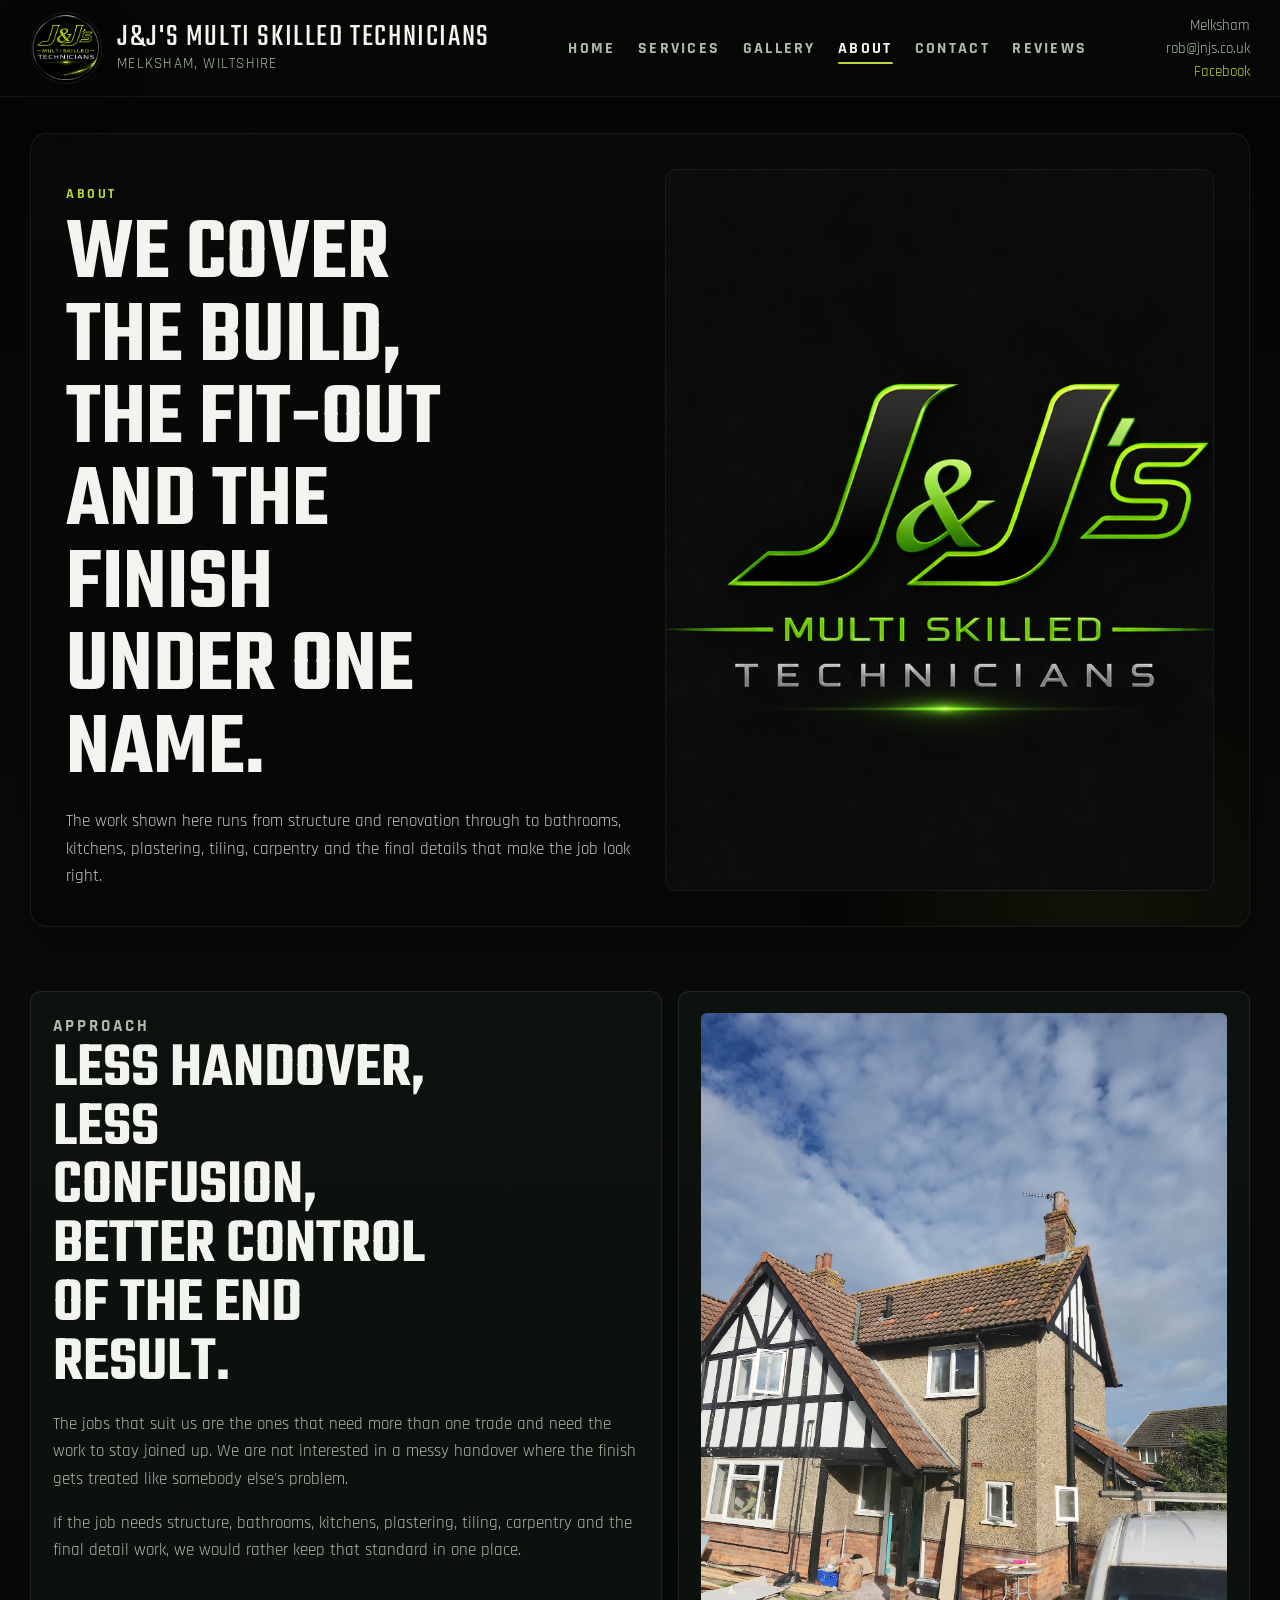
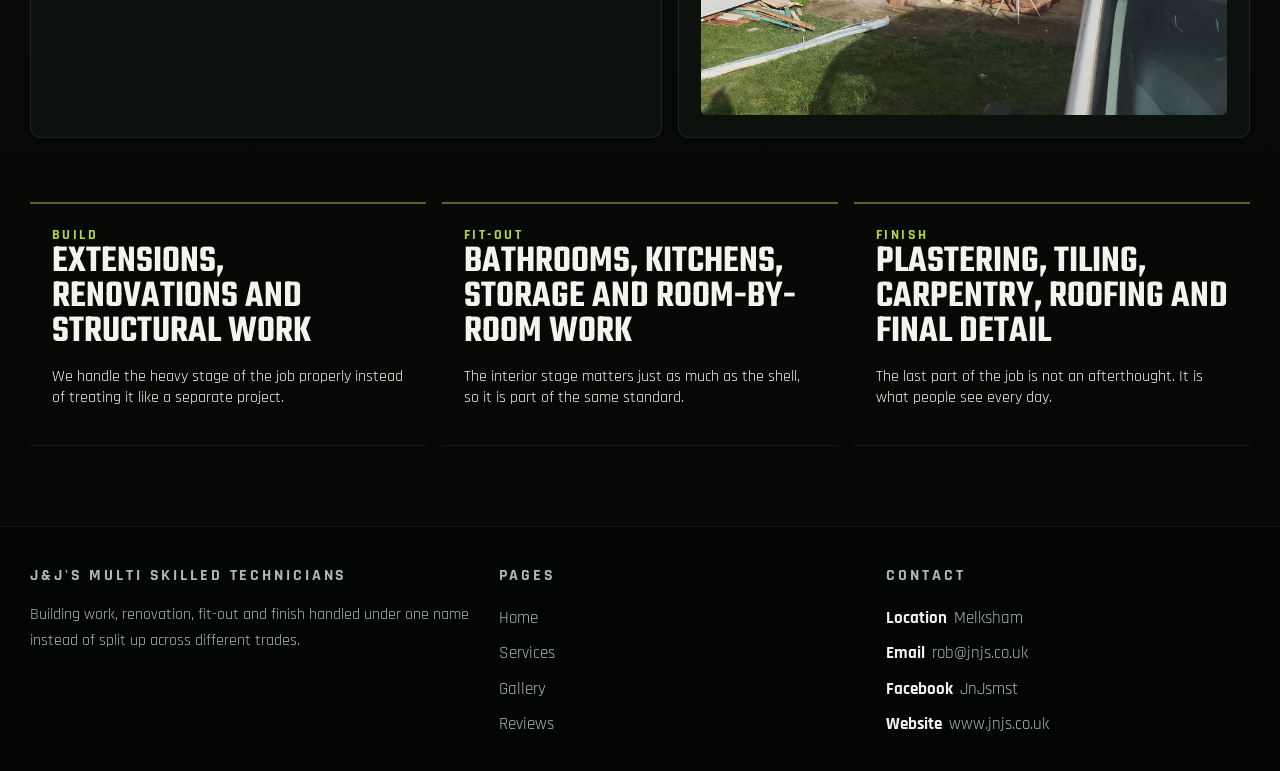
==== about.html @ a17b0acc "Publish multi-page site with media gallery" ====
<!DOCTYPE html>
<html lang="en">
<head>
  <meta charset="UTF-8">
  <meta name="viewport" content="width=device-width, initial-scale=1.0">
  <title>About | J&amp;J&apos;s Multi Skilled Technicians</title>
  <meta
    name="description"
    content="Learn how J&amp;J&apos;s Multi Skilled Technicians approaches building work, renovation, interior fit-out and final finish."
  >
  <link rel="preconnect" href="https://fonts.googleapis.com">
  <link rel="preconnect" href="https://fonts.gstatic.com" crossorigin>
  <link
    href="https://fonts.googleapis.com/css2?family=Rajdhani:wght@400;500;600;700&family=Teko:wght@400;500;600;700&display=swap"
    rel="stylesheet"
  >
  <link rel="icon" href="assets/Profile logo.png">
  <link rel="stylesheet" href="styles.css">
</head>
<body data-page="about">
  <header class="site-header">
    <div class="site-header__inner">
      <a class="brand" href="index.html" aria-label="J&amp;J&apos;s home">
        <img src="assets/Profile logo.png" alt="J&amp;J&apos;s Multi Skilled Technicians logo">
        <span class="brand__copy">
          <span class="brand__title">J&amp;J&apos;s Multi Skilled Technicians</span>
          <span class="brand__meta">Melksham, Wiltshire</span>
        </span>
      </a>
      <button class="nav-toggle js-nav-toggle" type="button" aria-expanded="false" aria-label="Open navigation">Menu</button>
      <nav class="site-nav js-site-nav" aria-label="Primary navigation">
        <a href="index.html">Home</a>
        <a href="services.html">Services</a>
        <a href="gallery.html">Gallery</a>
        <a class="is-active" href="about.html">About</a>
        <a href="contact.html">Contact</a>
        <a href="reviews.html">Reviews</a>
      </nav>
      <div class="header-links">
        <span>Melksham</span>
        <a href="mailto:rob@jnjs.co.uk">rob@jnjs.co.uk</a>
        <a href="https://www.facebook.com/JnJsmst" target="_blank" rel="noreferrer">Facebook</a>
      </div>
    </div>
  </header>

  <main class="page-shell">
    <section class="page-hero">
      <div class="page-hero__copy" data-reveal>
        <p class="eyebrow">About</p>
        <h1>We cover the build, the fit-out and the finish under one name.</h1>
        <p class="lead">The work shown here runs from structure and renovation through to bathrooms, kitchens, plastering, tiling, carpentry and the final details that make the job look right.</p>
      </div>
      <div class="page-hero__media" data-reveal>
        <img src="assets/J$Js logo.png" alt="J&amp;J&apos;s Multi Skilled Technicians logo on black background">
      </div>
    </section>

    <section class="section">
      <div class="split-grid">
        <div class="split-copy" data-reveal>
          <p class="eyebrow">Approach</p>
          <h2>Less handover, less confusion, better control of the end result.</h2>
          <p>The jobs that suit us are the ones that need more than one trade and need the work to stay joined up. We are not interested in a messy handover where the finish gets treated like somebody else&apos;s problem.</p>
          <p>If the job needs structure, bathrooms, kitchens, plastering, tiling, carpentry and the final detail work, we would rather keep that standard in one place.</p>
        </div>
        <div class="split-media" data-reveal>
          <img src="assets/gallery/share-house-front.jpg" alt="Exterior house project in progress">
        </div>
      </div>
    </section>

    <section class="section">
      <div class="info-grid">
        <article class="info-panel" data-reveal>
          <p class="eyebrow">Build</p>
          <h3>Extensions, renovations and structural work</h3>
          <p>We handle the heavy stage of the job properly instead of treating it like a separate project.</p>
        </article>
        <article class="info-panel" data-reveal>
          <p class="eyebrow">Fit-Out</p>
          <h3>Bathrooms, kitchens, storage and room-by-room work</h3>
          <p>The interior stage matters just as much as the shell, so it is part of the same standard.</p>
        </article>
        <article class="info-panel" data-reveal>
          <p class="eyebrow">Finish</p>
          <h3>Plastering, tiling, carpentry, roofing and final detail</h3>
          <p>The last part of the job is not an afterthought. It is what people see every day.</p>
        </article>
      </div>
    </section>
  </main>

  <footer class="site-footer">
    <div class="site-footer__inner">
      <div>
        <p class="eyebrow">J&amp;J&apos;s Multi Skilled Technicians</p>
        <p>Building work, renovation, fit-out and finish handled under one name instead of split up across different trades.</p>
      </div>
      <div>
        <p class="eyebrow">Pages</p>
        <ul class="footer-list">
          <li><a href="index.html">Home</a></li>
          <li><a href="services.html">Services</a></li>
          <li><a href="gallery.html">Gallery</a></li>
          <li><a href="reviews.html">Reviews</a></li>
        </ul>
      </div>
      <div>
        <p class="eyebrow">Contact</p>
        <ul class="footer-list">
          <li><span><strong>Location</strong>Melksham</span></li>
          <li><a href="mailto:rob@jnjs.co.uk"><strong>Email</strong>rob@jnjs.co.uk</a></li>
          <li><a href="https://www.facebook.com/JnJsmst" target="_blank" rel="noreferrer"><strong>Facebook</strong>JnJsmst</a></li>
          <li><a href="https://www.jnjs.co.uk/" target="_blank" rel="noreferrer"><strong>Website</strong>www.jnjs.co.uk</a></li>
        </ul>
      </div>
    </div>
  </footer>

  <script src="script.js" defer></script>
</body>
</html>
---- styles.css ----
:root {
  --bg: #040604;
  --bg-deep: #070a07;
  --panel: rgba(11, 15, 12, 0.9);
  --panel-soft: rgba(17, 22, 18, 0.72);
  --line: rgba(184, 214, 59, 0.14);
  --text: #f2f4ef;
  --muted: #b0b9ae;
  --accent: #b8d63b;
  --accent-strong: #d8eb7f;
  --shadow: 0 18px 40px rgba(0, 0, 0, 0.28);
  --radius: 0.7rem;
  --page-width: 1220px;
  --header-height: 96px;
}

* {
  box-sizing: border-box;
}

html {
  scroll-behavior: smooth;
}

body {
  margin: 0;
  min-height: 100vh;
  font-family: "Rajdhani", sans-serif;
  color: var(--text);
  background:
    linear-gradient(180deg, #040604 0%, #080b08 38%, #050705 100%);
}

body::before {
  content: "";
  position: fixed;
  inset: 0;
  pointer-events: none;
  background-image:
    linear-gradient(rgba(255, 255, 255, 0.018) 1px, transparent 1px),
    linear-gradient(90deg, rgba(255, 255, 255, 0.018) 1px, transparent 1px);
  background-size: 120px 120px;
  mask-image: linear-gradient(180deg, rgba(0, 0, 0, 0.72), transparent 88%);
  opacity: 0.12;
}

img,
video {
  display: block;
  max-width: 100%;
}

a {
  color: inherit;
  text-decoration: none;
}

button,
input,
textarea {
  font: inherit;
}

.site-header {
  position: sticky;
  top: 0;
  z-index: 20;
  backdrop-filter: blur(12px);
  background: rgba(6, 8, 6, 0.94);
  border-bottom: 1px solid rgba(255, 255, 255, 0.06);
}

.site-header__inner,
.page-shell,
.site-footer__inner {
  width: min(calc(100% - 2rem), var(--page-width));
  margin: 0 auto;
}

.site-header__inner {
  min-height: var(--header-height);
  display: grid;
  grid-template-columns: auto 1fr auto;
  align-items: center;
  gap: 1.5rem;
}

.brand {
  display: inline-flex;
  align-items: center;
  gap: 0.95rem;
}

.brand img {
  width: 72px;
  height: 72px;
  object-fit: cover;
  border-radius: 50%;
  border: 1px solid rgba(255, 255, 255, 0.08);
  box-shadow: 0 16px 40px rgba(0, 0, 0, 0.32);
}

.brand__copy {
  display: grid;
  gap: 0.18rem;
}

.brand__title {
  font-family: "Teko", sans-serif;
  font-size: 2rem;
  line-height: 0.9;
  letter-spacing: 0.05em;
  text-transform: uppercase;
}

.brand__meta {
  color: var(--muted);
  font-size: 0.96rem;
  letter-spacing: 0.08em;
  text-transform: uppercase;
}

.site-nav {
  justify-self: center;
  display: flex;
  flex-wrap: wrap;
  justify-content: center;
  gap: 1.4rem;
}

.site-nav a {
  position: relative;
  color: var(--muted);
  font-size: 1.02rem;
  font-weight: 700;
  letter-spacing: 0.14em;
  text-transform: uppercase;
  transition: color 180ms ease;
}

.site-nav a::after {
  content: "";
  position: absolute;
  left: 0;
  right: 0;
  bottom: -0.32rem;
  height: 2px;
  border-radius: 999px;
  background: var(--accent);
  transform: scaleX(0);
  transform-origin: center;
  transition: transform 180ms ease;
}

.site-nav a:hover,
.site-nav a:focus-visible,
.site-nav a.is-active {
  color: var(--text);
}

.site-nav a:hover::after,
.site-nav a:focus-visible::after,
.site-nav a.is-active::after {
  transform: scaleX(1);
}

.header-links {
  display: flex;
  flex-direction: column;
  align-items: flex-end;
  gap: 0.25rem;
}

.header-links a,
.header-links span {
  color: var(--muted);
  font-size: 0.95rem;
}

.header-links a:last-child {
  color: var(--accent);
}

.nav-toggle {
  display: none;
}

.page-shell {
  padding: 2.25rem 0 5rem;
}

body[data-page="home"] .page-shell {
  padding-top: 0;
}

.hero-home,
.page-hero,
.cta-panel,
.contact-panel,
.reviews-panel {
  border: 1px solid rgba(255, 255, 255, 0.08);
  border-radius: calc(var(--radius) + 0.35rem);
  background:
    linear-gradient(180deg, rgba(8, 10, 8, 0.96), rgba(5, 6, 5, 0.98));
  box-shadow: var(--shadow);
}

.hero-home {
  position: relative;
  overflow: hidden;
  display: grid;
  grid-template-columns: minmax(0, 1fr) minmax(280px, 360px);
  align-items: end;
  width: 100vw;
  min-height: calc(100svh - var(--header-height) - 2.25rem);
  margin-left: calc(50% - 50vw);
  padding: clamp(2.25rem, 4vw, 3rem);
}

.page-hero::before,
.cta-panel::before,
.contact-panel::before,
.reviews-panel::before {
  content: "";
  position: absolute;
  inset: auto -10% -32% auto;
  width: 34rem;
  height: 34rem;
  background: radial-gradient(circle, rgba(184, 214, 59, 0.08), transparent 70%);
  filter: blur(44px);
  pointer-events: none;
}

.hero-home::before {
  content: "";
  position: absolute;
  inset: auto auto -18% -8%;
  width: 30rem;
  height: 30rem;
  background: radial-gradient(circle, rgba(184, 214, 59, 0.16), transparent 70%);
  filter: blur(42px);
  pointer-events: none;
}

.hero-home__media,
.hero-home__shade {
  position: absolute;
  inset: 0;
}

.hero-home__media img {
  width: 100%;
  height: 100%;
  object-fit: cover;
  filter: saturate(0.82) contrast(0.95) brightness(0.45);
}

.hero-home__shade {
  background:
    linear-gradient(90deg, rgba(4, 6, 4, 0.92) 0%, rgba(4, 6, 4, 0.76) 40%, rgba(4, 6, 4, 0.36) 68%, rgba(4, 6, 4, 0.88) 100%),
    linear-gradient(180deg, rgba(10, 12, 10, 0.12), rgba(4, 5, 4, 0.78));
}

.hero-copy,
.hero-media,
.page-hero__copy,
.page-hero__media,
.cta-panel__copy,
.cta-panel__media,
.contact-panel__copy,
.contact-panel__media,
.reviews-panel__copy,
.reviews-panel__media {
  position: relative;
  z-index: 1;
}

.hero-copy {
  max-width: 44rem;
  padding: clamp(3rem, 7vw, 5.5rem) 0 clamp(2rem, 5vw, 3rem);
}

.hero-brand {
  margin: 0.6rem 0 0;
  color: var(--accent);
  font-family: "Teko", sans-serif;
  font-size: clamp(2.2rem, 4.4vw, 3.9rem);
  line-height: 0.92;
  letter-spacing: 0.08em;
  text-transform: uppercase;
}

.hero-home__aside {
  position: relative;
  z-index: 1;
  align-self: stretch;
  display: grid;
  align-content: end;
  gap: 1.25rem;
  padding: clamp(3rem, 7vw, 5rem) 0 clamp(2rem, 5vw, 3rem) 2rem;
  border-left: 1px solid rgba(255, 255, 255, 0.12);
  background: linear-gradient(180deg, rgba(5, 7, 5, 0.12), rgba(5, 7, 5, 0.54));
}

.hero-home__list {
  margin: 0;
  padding: 0;
  list-style: none;
  display: grid;
  gap: 0.75rem;
}

.hero-home__list li {
  padding-top: 0.75rem;
  border-top: 1px solid rgba(255, 255, 255, 0.1);
  font-family: "Teko", sans-serif;
  font-size: clamp(1.3rem, 1.8vw, 1.8rem);
  line-height: 0.98;
  letter-spacing: 0.08em;
  text-transform: uppercase;
}

.hero-home__note {
  margin: 0;
  color: rgba(242, 244, 239, 0.74);
  font-size: 1rem;
  line-height: 1.65;
}

.eyebrow {
  margin: 0;
  color: var(--accent);
  font-size: 0.88rem;
  font-weight: 700;
  letter-spacing: 0.18em;
  text-transform: uppercase;
}

h1,
h2,
h3,
h4 {
  margin: 0;
  font-family: "Teko", sans-serif;
  line-height: 0.92;
  text-transform: uppercase;
  font-weight: 600;
}

h1 {
  margin-top: 0.75rem;
  font-size: clamp(3.8rem, 7vw, 6.7rem);
  max-width: 10ch;
}

h2 {
  font-size: clamp(2.7rem, 5vw, 4.5rem);
  max-width: 13ch;
}

h3 {
  font-size: clamp(1.9rem, 3vw, 2.7rem);
}

h4 {
  font-size: clamp(1.45rem, 2vw, 1.9rem);
}

.lead,
.section-copy,
.service-panel li,
.process-card p,
.contact-list a,
.contact-list span,
.footer-list a,
.footer-list span,
.reviews-panel p,
.video-note,
.page-intro p,
.split-copy p,
.note-list li,
.check-list li {
  color: var(--muted);
  font-size: clamp(1.04rem, 1.2vw, 1.18rem);
  line-height: 1.65;
}

.lead {
  max-width: 38rem;
  margin: 1.15rem 0 0;
  color: rgba(242, 244, 239, 0.82);
}

.button-row {
  display: flex;
  flex-wrap: wrap;
  gap: 1rem;
  margin-top: 2rem;
}

.button {
  display: inline-flex;
  align-items: center;
  justify-content: center;
  min-height: 58px;
  padding: 0 1.4rem;
  border-radius: 0.9rem;
  border: 1px solid rgba(255, 255, 255, 0.14);
  border-left: 4px solid var(--accent);
  font-size: 0.98rem;
  font-weight: 700;
  letter-spacing: 0.12em;
  text-transform: uppercase;
  box-shadow: inset 0 1px 0 rgba(255, 255, 255, 0.05);
  transition:
    transform 180ms ease,
    border-color 180ms ease,
    background 180ms ease,
    color 180ms ease,
    box-shadow 180ms ease;
}

.button:hover,
.button:focus-visible {
  transform: translateY(-2px);
  border-color: rgba(198, 255, 50, 0.46);
  box-shadow:
    inset 0 1px 0 rgba(255, 255, 255, 0.08),
    0 12px 28px rgba(0, 0, 0, 0.24);
}

.button--solid {
  background: linear-gradient(180deg, #d7ff63 0%, #b8ee2f 100%);
  color: #0a0c09;
}

.button--ghost {
  background: rgba(255, 255, 255, 0.04);
  color: var(--text);
}

.detail-list {
  margin: 1.7rem 0 0;
  padding: 0;
  list-style: none;
  display: grid;
  gap: 0.55rem;
}

.detail-list--inline {
  display: flex;
  flex-wrap: wrap;
  gap: 0.9rem 1.4rem;
  margin-top: 2rem;
  padding-top: 1rem;
  border-top: 1px solid rgba(255, 255, 255, 0.12);
}

.detail-list li {
  color: var(--muted);
  font-size: 1rem;
}

.detail-list strong {
  color: var(--text);
  margin-right: 0.45rem;
}

.hero-media {
  display: grid;
  grid-template-columns: minmax(0, 1fr) 220px;
  gap: 1rem;
}

.hero-media__card,
.image-card,
.service-panel,
.process-card,
.info-panel,
.video-card,
.reviews-link,
.testimonial-card,
.media-banner {
  overflow: hidden;
  border-radius: var(--radius);
  border: 1px solid rgba(255, 255, 255, 0.08);
  background: rgba(15, 18, 15, 0.86);
  box-shadow: var(--shadow);
}

.service-panel,
.process-card,
.info-panel {
  border-radius: 0;
  border-width: 0;
  border-top: 2px solid rgba(184, 214, 59, 0.46);
  border-bottom: 1px solid rgba(255, 255, 255, 0.08);
  background: transparent;
  box-shadow: none;
}

.hero-media__card {
  position: relative;
  min-height: 220px;
}

.hero-media__card img,
.image-card img,
.photo-card img {
  width: 100%;
  height: 100%;
  object-fit: cover;
}

.hero-media__card--primary {
  grid-row: span 2;
  min-height: 540px;
}

.hero-media__caption {
  position: absolute;
  left: 0;
  right: 0;
  bottom: 0;
  padding: 1rem 1.05rem;
  background: linear-gradient(180deg, rgba(0, 0, 0, 0), rgba(3, 5, 4, 0.92));
}

.hero-media__caption strong {
  display: block;
  font-size: 1rem;
  letter-spacing: 0.12em;
  text-transform: uppercase;
}

.hero-media__caption span {
  color: var(--muted);
  font-size: 0.95rem;
}

.section {
  margin-top: 4rem;
}

.section-heading,
.page-intro {
  max-width: 52rem;
  margin-bottom: 1.5rem;
}

.section-heading p,
.page-intro p {
  margin: 0.95rem 0 0;
}

.service-grid,
.process-grid,
.info-grid,
.split-grid,
.reviews-grid,
.contact-grid {
  display: grid;
  gap: 1rem;
}

.service-grid {
  grid-template-columns: repeat(3, minmax(0, 1fr));
}

.service-panel,
.process-card,
.info-panel {
  padding: 1.35rem;
}

.service-panel ul,
.check-list,
.note-list {
  margin: 1rem 0 0;
  padding-left: 1.1rem;
}

.service-panel li,
.check-list li,
.note-list li {
  margin-top: 0.45rem;
}

.process-grid {
  grid-template-columns: repeat(3, minmax(0, 1fr));
}

.process-card span {
  display: inline-block;
  color: var(--accent);
  font-size: 0.82rem;
  font-weight: 700;
  letter-spacing: 0.16em;
  text-transform: uppercase;
}

.process-card p {
  margin: 0.85rem 0 0;
}

.preview-grid {
  display: grid;
  grid-template-columns: repeat(4, minmax(0, 1fr));
  gap: 1rem;
}

.archive-grid {
  display: grid;
  grid-template-columns: repeat(4, minmax(0, 1fr));
  gap: 1rem;
}

.image-card {
  position: relative;
  min-height: 280px;
}

.archive-card {
  min-height: 320px;
}

.image-card figcaption,
.photo-card figcaption {
  position: absolute;
  left: 0;
  right: 0;
  bottom: 0;
  padding: 0.95rem 1rem;
  background: linear-gradient(180deg, rgba(0, 0, 0, 0), rgba(3, 5, 4, 0.92));
}

.image-card figcaption strong,
.photo-card figcaption strong {
  display: block;
  font-size: 0.98rem;
  letter-spacing: 0.12em;
  text-transform: uppercase;
}

.image-card figcaption span,
.photo-card figcaption span {
  color: var(--muted);
  font-size: 0.95rem;
}

.cta-panel,
.contact-panel,
.reviews-panel {
  position: relative;
  overflow: hidden;
  display: grid;
  grid-template-columns: minmax(0, 0.9fr) minmax(280px, 0.85fr);
  gap: 1.5rem;
  padding: clamp(1.4rem, 3vw, 2.3rem);
}

.cta-panel__copy p,
.reviews-panel p {
  margin: 1rem 0 0;
}

.media-banner img,
.contact-panel__media img,
.reviews-panel__media img {
  width: 100%;
  height: 100%;
  object-fit: cover;
}

.page-hero {
  position: relative;
  overflow: hidden;
  display: grid;
  grid-template-columns: minmax(0, 0.92fr) minmax(280px, 0.88fr);
  gap: 1.6rem;
  padding: clamp(1.4rem, 3vw, 2.2rem);
}

.page-hero__media {
  min-height: 360px;
}

.page-hero__media img {
  width: 100%;
  height: 100%;
  object-fit: cover;
  border-radius: var(--radius);
  border: 1px solid rgba(255, 255, 255, 0.08);
}

.page-hero__copy p {
  margin: 1rem 0 0;
}

.split-grid {
  grid-template-columns: minmax(0, 1.05fr) minmax(280px, 0.95fr);
}

.split-copy,
.split-media {
  border: 1px solid rgba(255, 255, 255, 0.08);
  border-radius: var(--radius);
  background: var(--panel-soft);
  padding: 1.35rem;
}

.split-copy p:first-of-type {
  margin-top: 0;
}

.split-media img {
  width: 100%;
  border-radius: calc(var(--radius) - 0.35rem);
}

.info-grid {
  grid-template-columns: repeat(3, minmax(0, 1fr));
}

.photo-grid {
  display: grid;
  grid-template-columns: repeat(12, minmax(0, 1fr));
  grid-auto-rows: 92px;
  gap: 1rem;
}

.photo-card {
  position: relative;
  margin: 0;
  overflow: hidden;
  border-radius: var(--radius);
  border: 1px solid rgba(255, 255, 255, 0.08);
  background: var(--panel-soft);
  box-shadow: var(--shadow);
}

.photo-card--feature {
  grid-column: span 6;
  grid-row: span 7;
}

.photo-card--wide {
  grid-column: span 6;
  grid-row: span 4;
}

.photo-card--tall {
  grid-column: span 3;
  grid-row: span 6;
}

.photo-card:not(.photo-card--feature):not(.photo-card--wide):not(.photo-card--tall) {
  grid-column: span 3;
  grid-row: span 3;
}

.video-showcase {
  margin-top: 2rem;
  padding: 1.35rem;
  border-radius: calc(var(--radius) + 0.15rem);
  border: 1px solid rgba(255, 255, 255, 0.08);
  background:
    linear-gradient(140deg, rgba(255, 255, 255, 0.035), rgba(255, 255, 255, 0.012)),
    linear-gradient(180deg, rgba(8, 11, 8, 0.88), rgba(4, 5, 4, 0.94));
  box-shadow: var(--shadow);
}

.video-showcase h3 {
  margin-top: 0.55rem;
  max-width: 14ch;
}

.video-note {
  margin: 0.9rem 0 0;
  max-width: 42rem;
}

.video-grid {
  margin-top: 1.35rem;
  display: grid;
  grid-template-columns: repeat(12, minmax(0, 1fr));
  gap: 1rem;
}

.video-card {
  margin: 0;
}

.video-card.landscape {
  grid-column: span 4;
}

.video-card.portrait {
  grid-column: span 3;
}

.video-frame {
  position: relative;
  background:
    radial-gradient(circle at 50% 18%, rgba(198, 255, 50, 0.16), transparent 24%),
    linear-gradient(180deg, rgba(7, 9, 7, 0.96), rgba(2, 3, 2, 1));
}

.video-card.landscape .video-frame {
  aspect-ratio: 16 / 10;
}

.video-card.portrait .video-frame {
  aspect-ratio: 3 / 4;
}

.video-frame::after {
  content: "Project video";
  position: absolute;
  left: 0.8rem;
  top: 0.8rem;
  z-index: 1;
  padding: 0.3rem 0.6rem;
  border-radius: 999px;
  background: rgba(4, 6, 4, 0.74);
  border: 1px solid rgba(255, 255, 255, 0.08);
  color: var(--text);
  font-size: 0.74rem;
  font-weight: 700;
  letter-spacing: 0.14em;
  text-transform: uppercase;
  pointer-events: none;
}

.video-frame video {
  width: 100%;
  height: 100%;
  background: #020302;
  object-fit: contain;
}

.video-card figcaption {
  display: flex;
  align-items: center;
  justify-content: space-between;
  gap: 0.85rem;
  padding: 0.95rem 1rem 1rem;
}

.video-card figcaption span:first-child {
  font-size: 0.98rem;
  letter-spacing: 0.08em;
  text-transform: uppercase;
}

.video-card figcaption span:last-child {
  color: var(--accent);
  font-weight: 700;
}

.contact-grid,
.reviews-grid {
  grid-template-columns: repeat(2, minmax(0, 1fr));
}

.contact-list,
.footer-list {
  margin: 1rem 0 0;
  padding: 0;
  list-style: none;
  display: grid;
  gap: 0.5rem;
}

.contact-list strong,
.footer-list strong {
  color: var(--text);
  margin-right: 0.45rem;
}

.reviews-link {
  display: grid;
  gap: 1rem;
  padding: 1.35rem;
}

.testimonial-grid {
  display: grid;
  grid-template-columns: repeat(2, minmax(0, 1fr));
  gap: 1rem;
}

.testimonial-card {
  display: grid;
  gap: 0.9rem;
  padding: 1.45rem;
  border-radius: var(--radius);
  border: 1px solid rgba(255, 255, 255, 0.08);
  background:
    linear-gradient(140deg, rgba(255, 255, 255, 0.03), rgba(255, 255, 255, 0.012)),
    linear-gradient(180deg, rgba(10, 13, 10, 0.92), rgba(5, 6, 5, 0.96));
  box-shadow: var(--shadow);
}

.testimonial-card__meta {
  display: flex;
  align-items: center;
  justify-content: space-between;
  gap: 0.75rem;
}

.testimonial-card__source,
.testimonial-card__date {
  margin: 0;
  color: var(--accent);
  font-size: 0.84rem;
  font-weight: 700;
  letter-spacing: 0.14em;
  text-transform: uppercase;
}

.testimonial-card__date {
  color: var(--muted);
}

.testimonial-card h3 {
  font-size: clamp(1.7rem, 2.4vw, 2.25rem);
}

.testimonial-card__quote {
  margin: 0;
  color: rgba(242, 244, 239, 0.84);
  font-size: 1.06rem;
  line-height: 1.72;
}

.reviews-link__label {
  color: var(--accent);
  font-size: 0.86rem;
  font-weight: 700;
  letter-spacing: 0.16em;
  text-transform: uppercase;
}

.site-footer {
  border-top: 1px solid rgba(255, 255, 255, 0.06);
  background: rgba(3, 5, 4, 0.84);
}

.site-footer__inner {
  padding: 1.4rem 0 2rem;
  display: grid;
  grid-template-columns: 1.1fr 0.9fr 0.9fr;
  gap: 1.5rem;
}

.site-footer__inner p {
  margin: 0.85rem 0 0;
  color: var(--muted);
  font-size: 1rem;
  line-height: 1.6;
}

[data-reveal] {
  opacity: 0;
  transform: translateY(26px);
  transition:
    opacity 460ms ease,
    transform 460ms ease;
}

[data-reveal].is-visible {
  opacity: 1;
  transform: translateY(0);
}

@media (max-width: 1120px) {
  .site-header__inner {
    grid-template-columns: auto auto;
    justify-content: space-between;
  }

  .site-nav {
    grid-column: 1 / -1;
    justify-self: start;
  }

  .header-links {
    display: none;
  }

  .page-hero,
  .cta-panel,
  .contact-panel,
  .reviews-panel,
  .split-grid {
    grid-template-columns: 1fr;
  }

  .hero-home {
    grid-template-columns: 1fr;
    min-height: auto;
  }

  .hero-home__aside {
    padding: 0;
    border-left: 0;
    border-top: 1px solid rgba(255, 255, 255, 0.12);
    background: none;
  }

  .hero-media {
    grid-template-columns: repeat(2, minmax(0, 1fr));
  }

  .hero-media__card--primary {
    grid-column: span 2;
    min-height: 420px;
  }

  .service-grid,
  .process-grid,
  .info-grid {
    grid-template-columns: repeat(2, minmax(0, 1fr));
  }

  .preview-grid,
  .archive-grid,
  .testimonial-grid {
    grid-template-columns: repeat(2, minmax(0, 1fr));
  }

  .video-grid,
  .photo-grid {
    grid-template-columns: repeat(6, minmax(0, 1fr));
  }

  .video-card.landscape,
  .video-card.portrait {
    grid-column: span 3;
  }

  .photo-card--feature,
  .photo-card--wide {
    grid-column: span 6;
  }

  .photo-card--feature {
    grid-row: span 4;
  }

  .photo-card--wide {
    grid-row: span 3;
  }

  .photo-card--tall,
  .photo-card:not(.photo-card--feature):not(.photo-card--wide):not(.photo-card--tall) {
    grid-column: span 3;
    grid-row: span 3;
  }

  .site-footer__inner {
    grid-template-columns: 1fr 1fr;
  }
}

@media (max-width: 820px) {
  :root {
    --header-height: 86px;
  }

  .site-header__inner,
  .page-shell,
  .site-footer__inner {
    width: min(calc(100% - 1.25rem), var(--page-width));
  }

  .brand img {
    width: 58px;
    height: 58px;
  }

  .brand__title {
    font-size: 1.6rem;
  }

  .nav-toggle {
    display: inline-flex;
    align-items: center;
    justify-content: center;
    padding: 0.75rem 1rem;
    border-radius: 999px;
    border: 1px solid rgba(255, 255, 255, 0.1);
    background: rgba(255, 255, 255, 0.03);
    color: var(--text);
    font-size: 0.86rem;
    font-weight: 700;
    letter-spacing: 0.12em;
    text-transform: uppercase;
  }

  .site-nav {
    display: none;
    width: 100%;
    padding: 0.5rem 0 1rem;
    flex-direction: column;
    align-items: flex-start;
    gap: 0.85rem;
  }

  .site-nav.is-open {
    display: flex;
  }

  .hero-home {
    padding: 1.5rem;
  }

  .hero-copy {
    padding: clamp(3rem, 16vw, 5rem) 0 1.5rem;
  }

  .hero-home__list li {
    font-size: 1.45rem;
  }

  h1 {
    font-size: clamp(3.2rem, 12vw, 5.1rem);
  }

  h2 {
    font-size: clamp(2.5rem, 11vw, 3.8rem);
  }

  .service-grid,
  .process-grid,
  .info-grid,
  .contact-grid,
  .reviews-grid,
  .archive-grid,
  .testimonial-grid,
  .preview-grid,
  .site-footer__inner {
    grid-template-columns: 1fr;
  }

  .photo-grid,
  .video-grid {
    grid-template-columns: 1fr;
    grid-auto-rows: auto;
  }

  .photo-card,
  .photo-card--feature,
  .photo-card--wide,
  .photo-card--tall,
  .photo-card:not(.photo-card--feature):not(.photo-card--wide):not(.photo-card--tall),
  .video-card.landscape,
  .video-card.portrait {
    grid-column: span 1;
    grid-row: span 1;
  }

  .photo-card,
  .photo-card--feature,
  .photo-card--wide,
  .photo-card--tall,
  .photo-card:not(.photo-card--feature):not(.photo-card--wide):not(.photo-card--tall) {
    min-height: 280px;
  }

  .video-card.landscape .video-frame,
  .video-card.portrait .video-frame {
    aspect-ratio: 4 / 5;
  }

  .hero-media {
    grid-template-columns: 1fr;
  }

  .hero-media__card--primary {
    grid-column: span 1;
    min-height: 340px;
  }
}

@media (prefers-reduced-motion: reduce) {
  html {
    scroll-behavior: auto;
  }

  *,
  *::before,
  *::after {
    animation: none !important;
    transition: none !important;
  }

  [data-reveal] {
    opacity: 1;
    transform: none;
  }
}
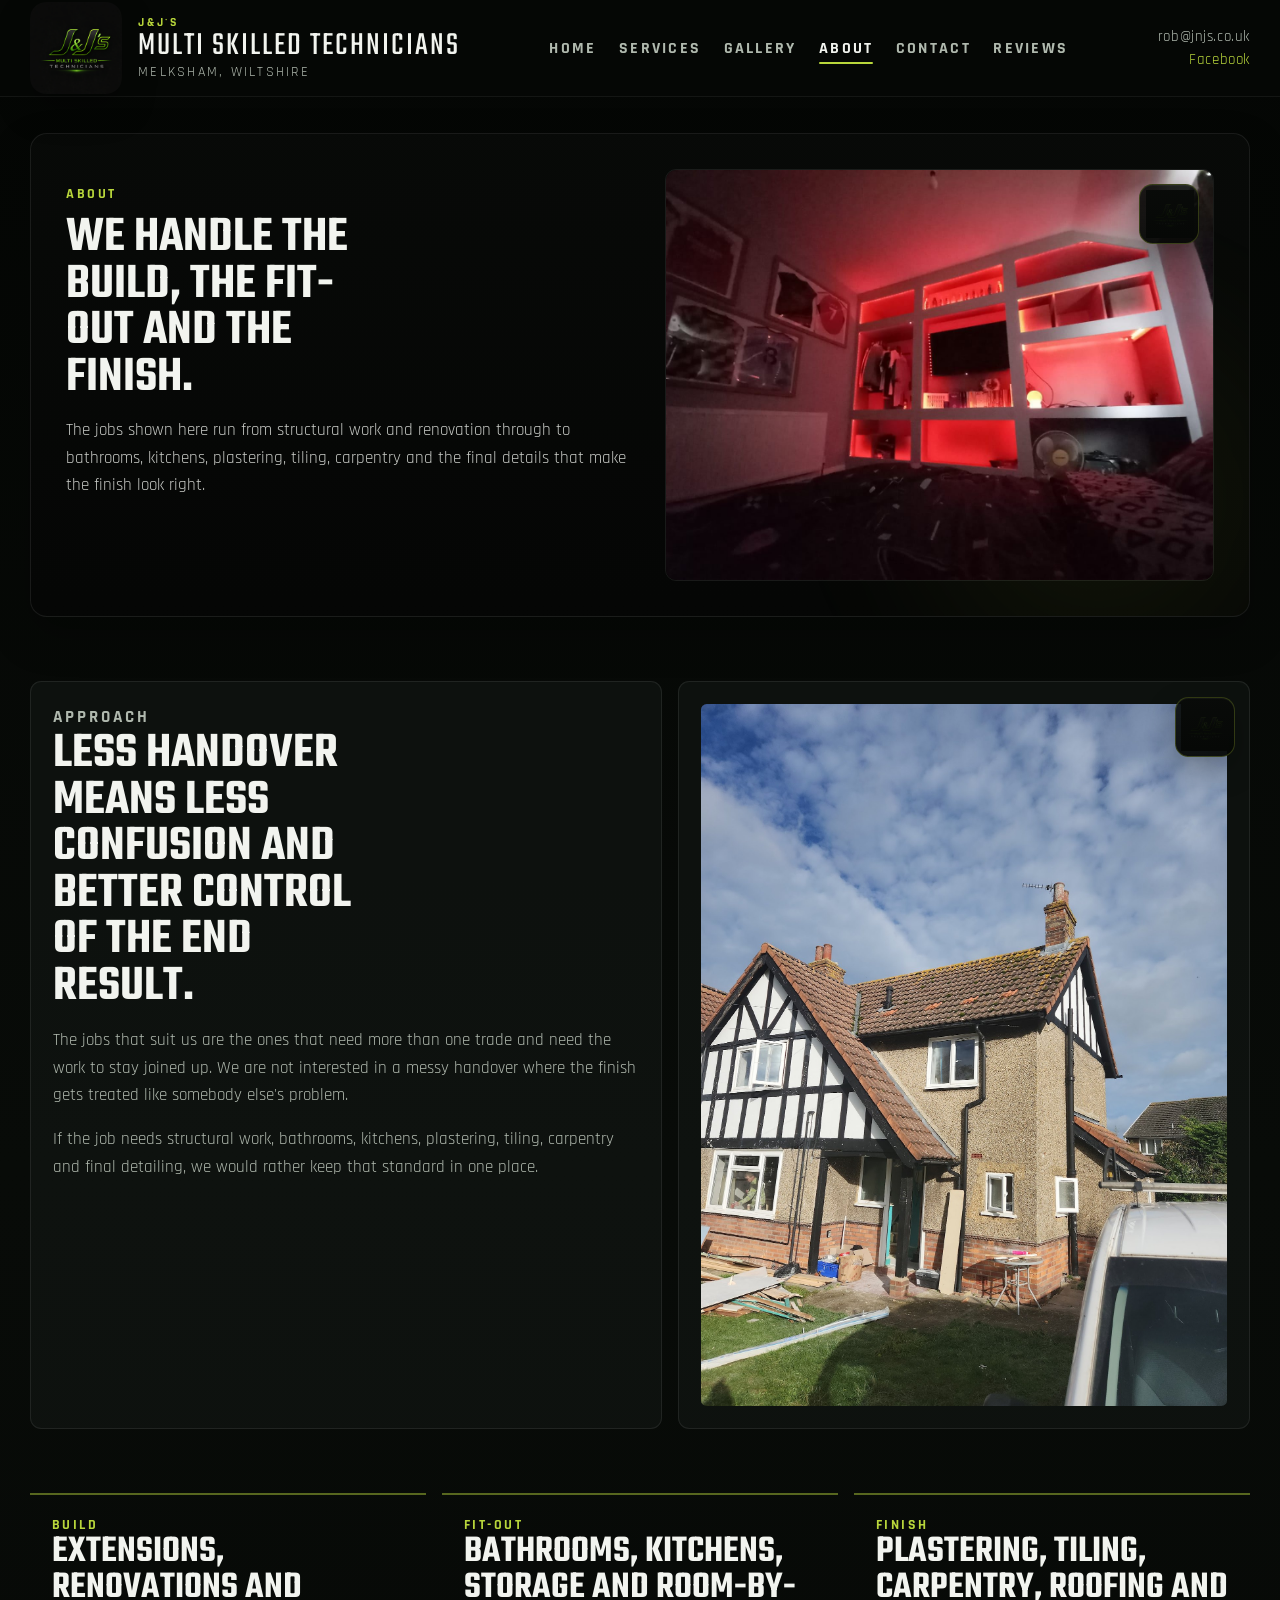
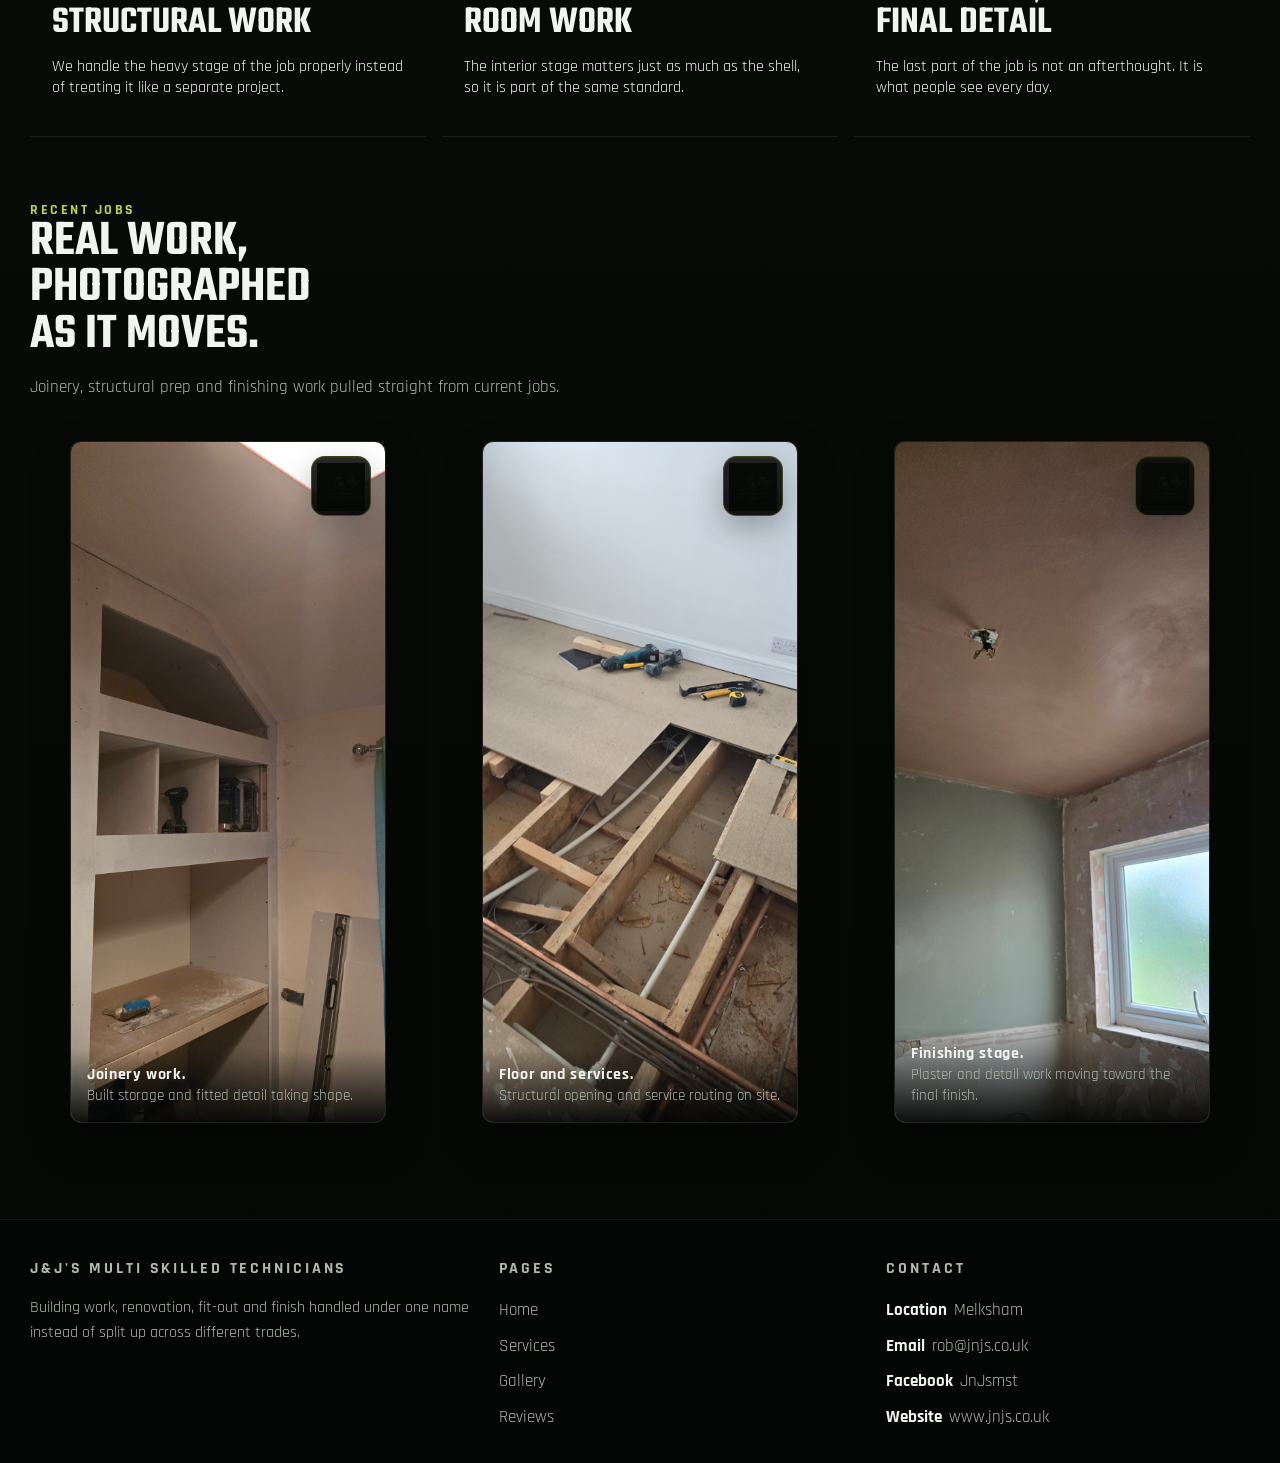
==== commit 0418ffa3: "Polish branding and work imagery across pages" ====
--- a/about.html
+++ b/about.html
@@ -14,16 +14,19 @@
     href="https://fonts.googleapis.com/css2?family=Rajdhani:wght@400;500;600;700&family=Teko:wght@400;500;600;700&display=swap"
     rel="stylesheet"
   >
-  <link rel="icon" href="assets/Profile logo.png">
+  <link rel="icon" href="assets/J$Js logo.png">
   <link rel="stylesheet" href="styles.css">
 </head>
 <body data-page="about">
   <header class="site-header">
     <div class="site-header__inner">
       <a class="brand" href="index.html" aria-label="J&amp;J&apos;s home">
-        <img src="assets/Profile logo.png" alt="J&amp;J&apos;s Multi Skilled Technicians logo">
+        <span class="brand__mark">
+          <img src="assets/J$Js logo.png" alt="J&amp;J&apos;s Multi Skilled Technicians logo">
+        </span>
         <span class="brand__copy">
-          <span class="brand__title">J&amp;J&apos;s Multi Skilled Technicians</span>
+          <span class="brand__eyebrow">J&amp;J&apos;s</span>
+          <span class="brand__title">Multi Skilled Technicians</span>
           <span class="brand__meta">Melksham, Wiltshire</span>
         </span>
       </a>
@@ -37,7 +40,6 @@
         <a href="reviews.html">Reviews</a>
       </nav>
       <div class="header-links">
-        <span>Melksham</span>
         <a href="mailto:rob@jnjs.co.uk">rob@jnjs.co.uk</a>
         <a href="https://www.facebook.com/JnJsmst" target="_blank" rel="noreferrer">Facebook</a>
       </div>
@@ -48,11 +50,11 @@
     <section class="page-hero">
       <div class="page-hero__copy" data-reveal>
         <p class="eyebrow">About</p>
-        <h1>We cover the build, the fit-out and the finish under one name.</h1>
-        <p class="lead">The work shown here runs from structure and renovation through to bathrooms, kitchens, plastering, tiling, carpentry and the final details that make the job look right.</p>
+        <h1>We handle the build, the fit-out and the finish.</h1>
+        <p class="lead">The jobs shown here run from structural work and renovation through to bathrooms, kitchens, plastering, tiling, carpentry and the final details that make the finish look right.</p>
       </div>
-      <div class="page-hero__media" data-reveal>
-        <img src="assets/J$Js logo.png" alt="J&amp;J&apos;s Multi Skilled Technicians logo on black background">
+      <div class="page-hero__media work-frame" data-reveal>
+        <img src="assets/gallery/media-wall.jpg" alt="Internal fit-out and media wall work">
       </div>
     </section>
 
@@ -60,11 +62,11 @@
       <div class="split-grid">
         <div class="split-copy" data-reveal>
           <p class="eyebrow">Approach</p>
-          <h2>Less handover, less confusion, better control of the end result.</h2>
+          <h2>Less handover means less confusion and better control of the end result.</h2>
           <p>The jobs that suit us are the ones that need more than one trade and need the work to stay joined up. We are not interested in a messy handover where the finish gets treated like somebody else&apos;s problem.</p>
-          <p>If the job needs structure, bathrooms, kitchens, plastering, tiling, carpentry and the final detail work, we would rather keep that standard in one place.</p>
+          <p>If the job needs structural work, bathrooms, kitchens, plastering, tiling, carpentry and final detailing, we would rather keep that standard in one place.</p>
         </div>
-        <div class="split-media" data-reveal>
+        <div class="split-media work-frame" data-reveal>
           <img src="assets/gallery/share-house-front.jpg" alt="Exterior house project in progress">
         </div>
       </div>
@@ -87,6 +89,28 @@
           <h3>Plastering, tiling, carpentry, roofing and final detail</h3>
           <p>The last part of the job is not an afterthought. It is what people see every day.</p>
         </article>
+      </div>
+    </section>
+
+    <section class="section">
+      <div class="section-heading" data-reveal>
+        <p class="eyebrow">Recent Jobs</p>
+        <h2>Real work, photographed as it moves.</h2>
+        <p class="section-copy">Joinery, structural prep and finishing work pulled straight from current jobs.</p>
+      </div>
+      <div class="preview-grid preview-grid--three">
+        <figure class="image-card" data-reveal>
+          <img src="assets/site-gallery/20251016_182039.jpg" alt="Built storage and joinery in progress">
+          <figcaption><strong>Joinery work.</strong><span>Built storage and fitted detail taking shape.</span></figcaption>
+        </figure>
+        <figure class="image-card" data-reveal>
+          <img src="assets/site-gallery/IMG-20250511-WA0012.jpeg" alt="Floor opening with services exposed">
+          <figcaption><strong>Floor and services.</strong><span>Structural opening and service routing on site.</span></figcaption>
+        </figure>
+        <figure class="image-card" data-reveal>
+          <img src="assets/site-gallery/20250820_120455.jpg" alt="Fresh plaster and internal finishing around a roof window">
+          <figcaption><strong>Finishing stage.</strong><span>Plaster and detail work moving toward the final finish.</span></figcaption>
+        </figure>
       </div>
     </section>
   </main>
--- a/styles.css
+++ b/styles.css
@@ -82,41 +82,62 @@
   display: grid;
   grid-template-columns: auto 1fr auto;
   align-items: center;
-  gap: 1.5rem;
+  gap: 1.75rem;
 }
 
 .brand {
   display: inline-flex;
   align-items: center;
-  gap: 0.95rem;
-}
-
-.brand img {
-  width: 72px;
-  height: 72px;
-  object-fit: cover;
-  border-radius: 50%;
-  border: 1px solid rgba(255, 255, 255, 0.08);
-  box-shadow: 0 16px 40px rgba(0, 0, 0, 0.32);
+  gap: 1rem;
+  min-width: 0;
+}
+
+.brand__mark {
+  display: grid;
+  place-items: center;
+  width: 92px;
+  height: 92px;
+  padding: 0;
+  border-radius: 1rem;
+  border: 0;
+  background: transparent;
+  box-shadow: 0 16px 34px rgba(0, 0, 0, 0.3);
+  overflow: hidden;
+}
+
+.brand__mark img {
+  width: 100%;
+  height: 100%;
+  object-fit: contain;
+  border-radius: 0.95rem;
 }
 
 .brand__copy {
   display: grid;
-  gap: 0.18rem;
+  gap: 0.12rem;
+  min-width: 0;
+}
+
+.brand__eyebrow {
+  color: var(--accent);
+  font-size: 0.72rem;
+  font-weight: 700;
+  letter-spacing: 0.24em;
+  text-transform: uppercase;
 }
 
 .brand__title {
   font-family: "Teko", sans-serif;
-  font-size: 2rem;
+  font-size: 2.08rem;
   line-height: 0.9;
-  letter-spacing: 0.05em;
+  letter-spacing: 0.06em;
   text-transform: uppercase;
 }
 
 .brand__meta {
   color: var(--muted);
-  font-size: 0.96rem;
-  letter-spacing: 0.08em;
+  font-size: 0.88rem;
+  letter-spacing: 0.16em;
   text-transform: uppercase;
 }
 
@@ -168,13 +189,13 @@
   display: flex;
   flex-direction: column;
   align-items: flex-end;
-  gap: 0.25rem;
-}
-
-.header-links a,
-.header-links span {
+  gap: 0.2rem;
+}
+
+.header-links a {
   color: var(--muted);
-  font-size: 0.95rem;
+  font-size: 0.92rem;
+  letter-spacing: 0.04em;
 }
 
 .header-links a:last-child {
@@ -252,12 +273,12 @@
   width: 100%;
   height: 100%;
   object-fit: cover;
-  filter: saturate(0.82) contrast(0.95) brightness(0.45);
+  filter: saturate(0.86) contrast(0.96) brightness(0.54);
 }
 
 .hero-home__shade {
   background:
-    linear-gradient(90deg, rgba(4, 6, 4, 0.92) 0%, rgba(4, 6, 4, 0.76) 40%, rgba(4, 6, 4, 0.36) 68%, rgba(4, 6, 4, 0.88) 100%),
+    linear-gradient(90deg, rgba(4, 6, 4, 0.94) 0%, rgba(4, 6, 4, 0.8) 38%, rgba(4, 6, 4, 0.34) 66%, rgba(4, 6, 4, 0.88) 100%),
     linear-gradient(180deg, rgba(10, 12, 10, 0.12), rgba(4, 5, 4, 0.78));
 }
 
@@ -284,9 +305,9 @@
   margin: 0.6rem 0 0;
   color: var(--accent);
   font-family: "Teko", sans-serif;
-  font-size: clamp(2.2rem, 4.4vw, 3.9rem);
+  font-size: clamp(1.7rem, 3vw, 2.45rem);
   line-height: 0.92;
-  letter-spacing: 0.08em;
+  letter-spacing: 0.18em;
   text-transform: uppercase;
 }
 
@@ -313,11 +334,10 @@
 .hero-home__list li {
   padding-top: 0.75rem;
   border-top: 1px solid rgba(255, 255, 255, 0.1);
-  font-family: "Teko", sans-serif;
-  font-size: clamp(1.3rem, 1.8vw, 1.8rem);
-  line-height: 0.98;
-  letter-spacing: 0.08em;
-  text-transform: uppercase;
+  font-size: clamp(1.02rem, 1.2vw, 1.18rem);
+  font-weight: 600;
+  line-height: 1.3;
+  letter-spacing: 0.05em;
 }
 
 .hero-home__note {
@@ -349,12 +369,12 @@
 
 h1 {
   margin-top: 0.75rem;
-  font-size: clamp(3.8rem, 7vw, 6.7rem);
-  max-width: 10ch;
+  font-size: clamp(3rem, 5.5vw, 5.35rem);
+  max-width: 9ch;
 }
 
 h2 {
-  font-size: clamp(2.7rem, 5vw, 4.5rem);
+  font-size: clamp(2.2rem, 3.95vw, 3.6rem);
   max-width: 13ch;
 }
 
@@ -391,6 +411,18 @@
   color: rgba(242, 244, 239, 0.82);
 }
 
+.hero-home h1 {
+  max-width: 8.2ch;
+}
+
+.page-hero h1,
+.reviews-panel h1,
+.cta-panel h2,
+.contact-panel h2 {
+  max-width: 13ch;
+  font-size: clamp(2.2rem, 3.95vw, 3.7rem);
+}
+
 .button-row {
   display: flex;
   flex-wrap: wrap;
@@ -403,15 +435,17 @@
   align-items: center;
   justify-content: center;
   min-height: 58px;
-  padding: 0 1.4rem;
+  padding: 0 1.5rem;
   border-radius: 0.9rem;
-  border: 1px solid rgba(255, 255, 255, 0.14);
-  border-left: 4px solid var(--accent);
+  border: 1px solid rgba(255, 255, 255, 0.12);
+  border-bottom: 2px solid rgba(184, 214, 59, 0.54);
   font-size: 0.98rem;
   font-weight: 700;
   letter-spacing: 0.12em;
   text-transform: uppercase;
-  box-shadow: inset 0 1px 0 rgba(255, 255, 255, 0.05);
+  box-shadow:
+    inset 0 1px 0 rgba(255, 255, 255, 0.05),
+    0 10px 24px rgba(0, 0, 0, 0.2);
   transition:
     transform 180ms ease,
     border-color 180ms ease,
@@ -506,7 +540,8 @@
 
 .hero-media__card img,
 .image-card img,
-.photo-card img {
+.photo-card img,
+.work-frame img {
   width: 100%;
   height: 100%;
   object-fit: cover;
@@ -607,6 +642,10 @@
   display: grid;
   grid-template-columns: repeat(4, minmax(0, 1fr));
   gap: 1rem;
+}
+
+.preview-grid--three {
+  grid-template-columns: repeat(3, minmax(0, 1fr));
 }
 
 .archive-grid {
@@ -637,9 +676,8 @@
 .image-card figcaption strong,
 .photo-card figcaption strong {
   display: block;
-  font-size: 0.98rem;
-  letter-spacing: 0.12em;
-  text-transform: uppercase;
+  font-size: 1rem;
+  letter-spacing: 0.04em;
 }
 
 .image-card figcaption span,
@@ -657,6 +695,7 @@
   grid-template-columns: minmax(0, 0.9fr) minmax(280px, 0.85fr);
   gap: 1.5rem;
   padding: clamp(1.4rem, 3vw, 2.3rem);
+  align-items: center;
 }
 
 .cta-panel__copy p,
@@ -672,6 +711,23 @@
   object-fit: cover;
 }
 
+.brand-banner {
+  display: grid;
+  place-items: center;
+  min-height: 250px;
+  padding: 1.25rem;
+  background:
+    radial-gradient(circle at 70% 30%, rgba(184, 214, 59, 0.14), transparent 32%),
+    linear-gradient(180deg, rgba(10, 12, 10, 0.98), rgba(5, 7, 5, 1));
+}
+
+.brand-banner img {
+  width: 100%;
+  height: auto;
+  max-height: 240px;
+  object-fit: contain;
+}
+
 .page-hero {
   position: relative;
   overflow: hidden;
@@ -682,7 +738,9 @@
 }
 
 .page-hero__media {
-  min-height: 360px;
+  min-height: 400px;
+  position: relative;
+  overflow: hidden;
 }
 
 .page-hero__media img {
@@ -703,6 +761,8 @@
 
 .split-copy,
 .split-media {
+  position: relative;
+  overflow: hidden;
   border: 1px solid rgba(255, 255, 255, 0.08);
   border-radius: var(--radius);
   background: var(--panel-soft);
@@ -715,7 +775,30 @@
 
 .split-media img {
   width: 100%;
+  height: 100%;
+  object-fit: cover;
   border-radius: calc(var(--radius) - 0.35rem);
+}
+
+.work-frame::before,
+.image-card::before,
+.photo-card::before {
+  content: "";
+  position: absolute;
+  top: 0.9rem;
+  right: 0.9rem;
+  width: 58px;
+  height: 58px;
+  border-radius: 0.85rem;
+  border: 1px solid rgba(184, 214, 59, 0.24);
+  background:
+    linear-gradient(180deg, rgba(9, 11, 9, 0.88), rgba(5, 7, 5, 0.94)),
+    url("assets/J$Js logo.png") center / 82% no-repeat;
+  box-shadow:
+    0 12px 30px rgba(0, 0, 0, 0.28),
+    inset 0 1px 0 rgba(255, 255, 255, 0.04);
+  z-index: 2;
+  pointer-events: none;
 }
 
 .info-grid {
@@ -1075,13 +1158,18 @@
     width: min(calc(100% - 1.25rem), var(--page-width));
   }
 
-  .brand img {
-    width: 58px;
-    height: 58px;
+  .brand__mark {
+    width: 74px;
+    height: 74px;
   }
 
   .brand__title {
-    font-size: 1.6rem;
+    font-size: 1.8rem;
+  }
+
+  .brand__eyebrow,
+  .brand__meta {
+    letter-spacing: 0.14em;
   }
 
   .nav-toggle {
@@ -1121,7 +1209,7 @@
   }
 
   .hero-home__list li {
-    font-size: 1.45rem;
+    font-size: 1rem;
   }
 
   h1 {
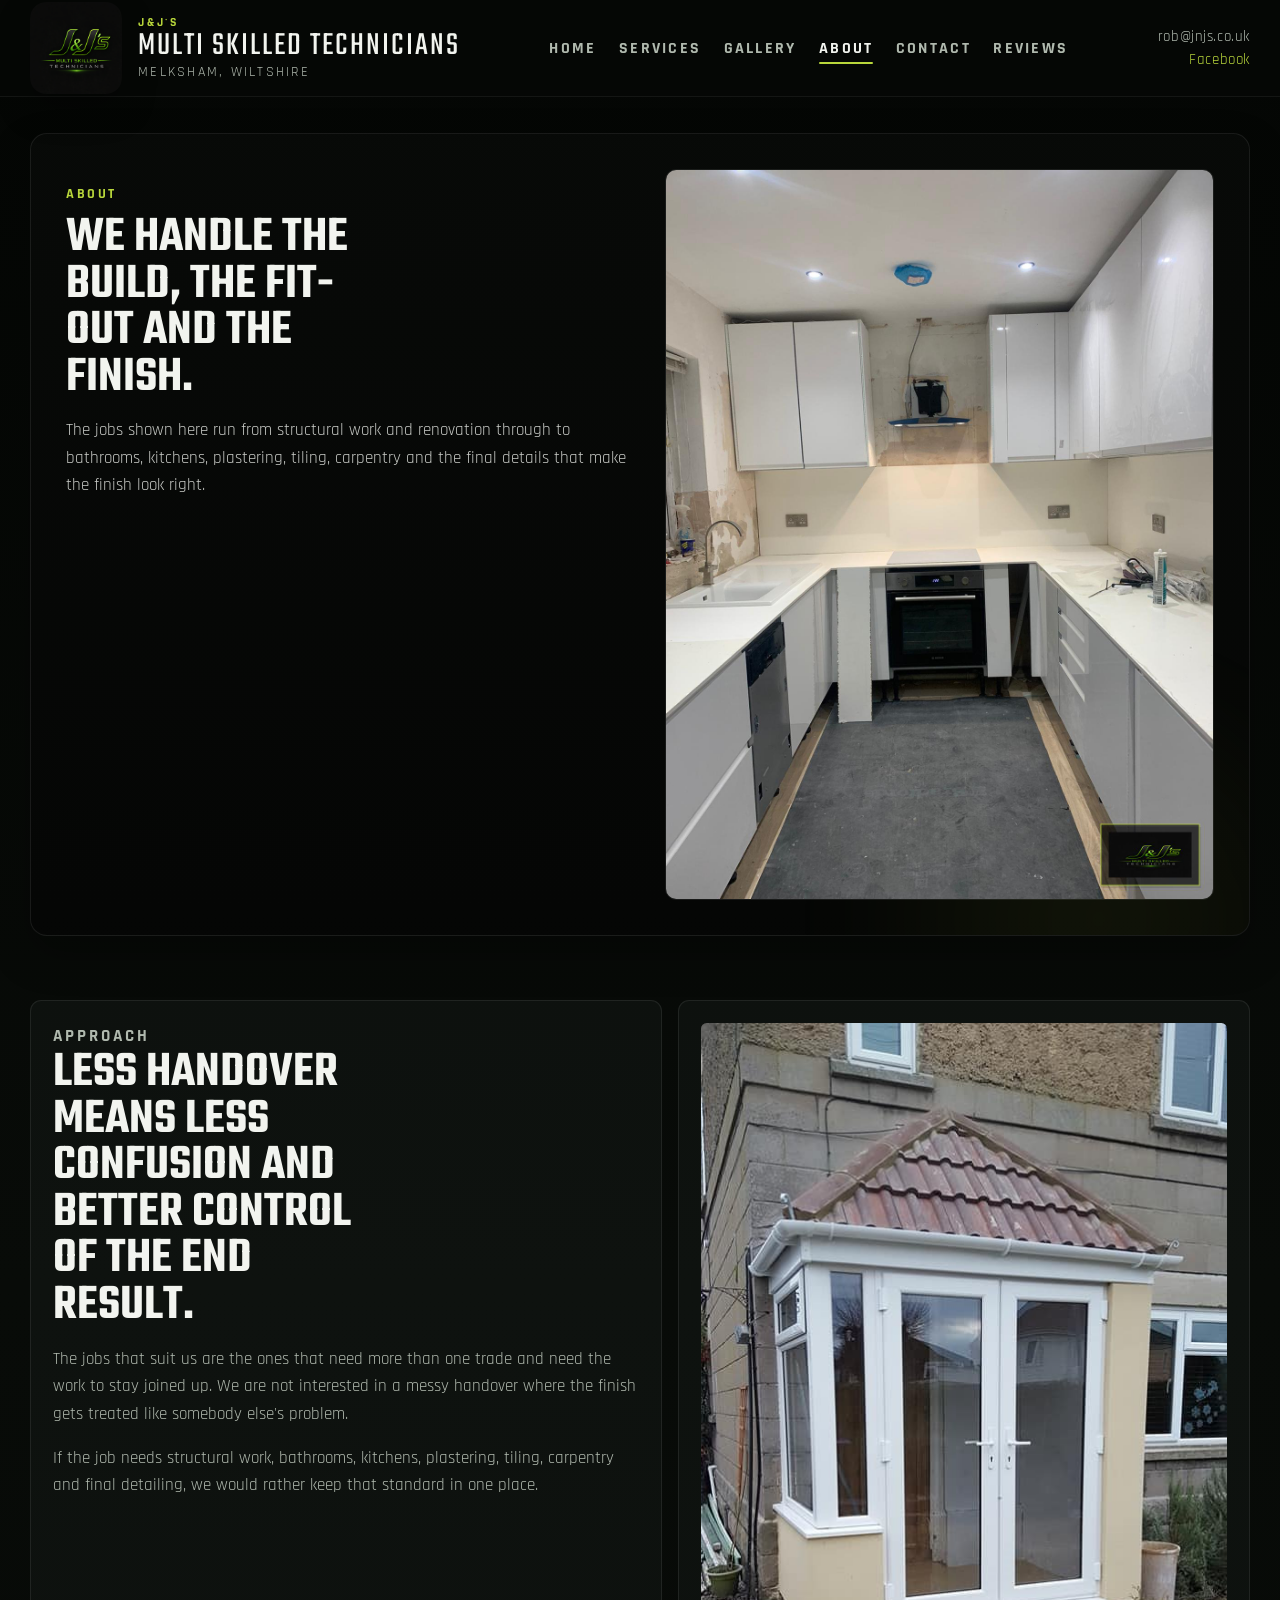
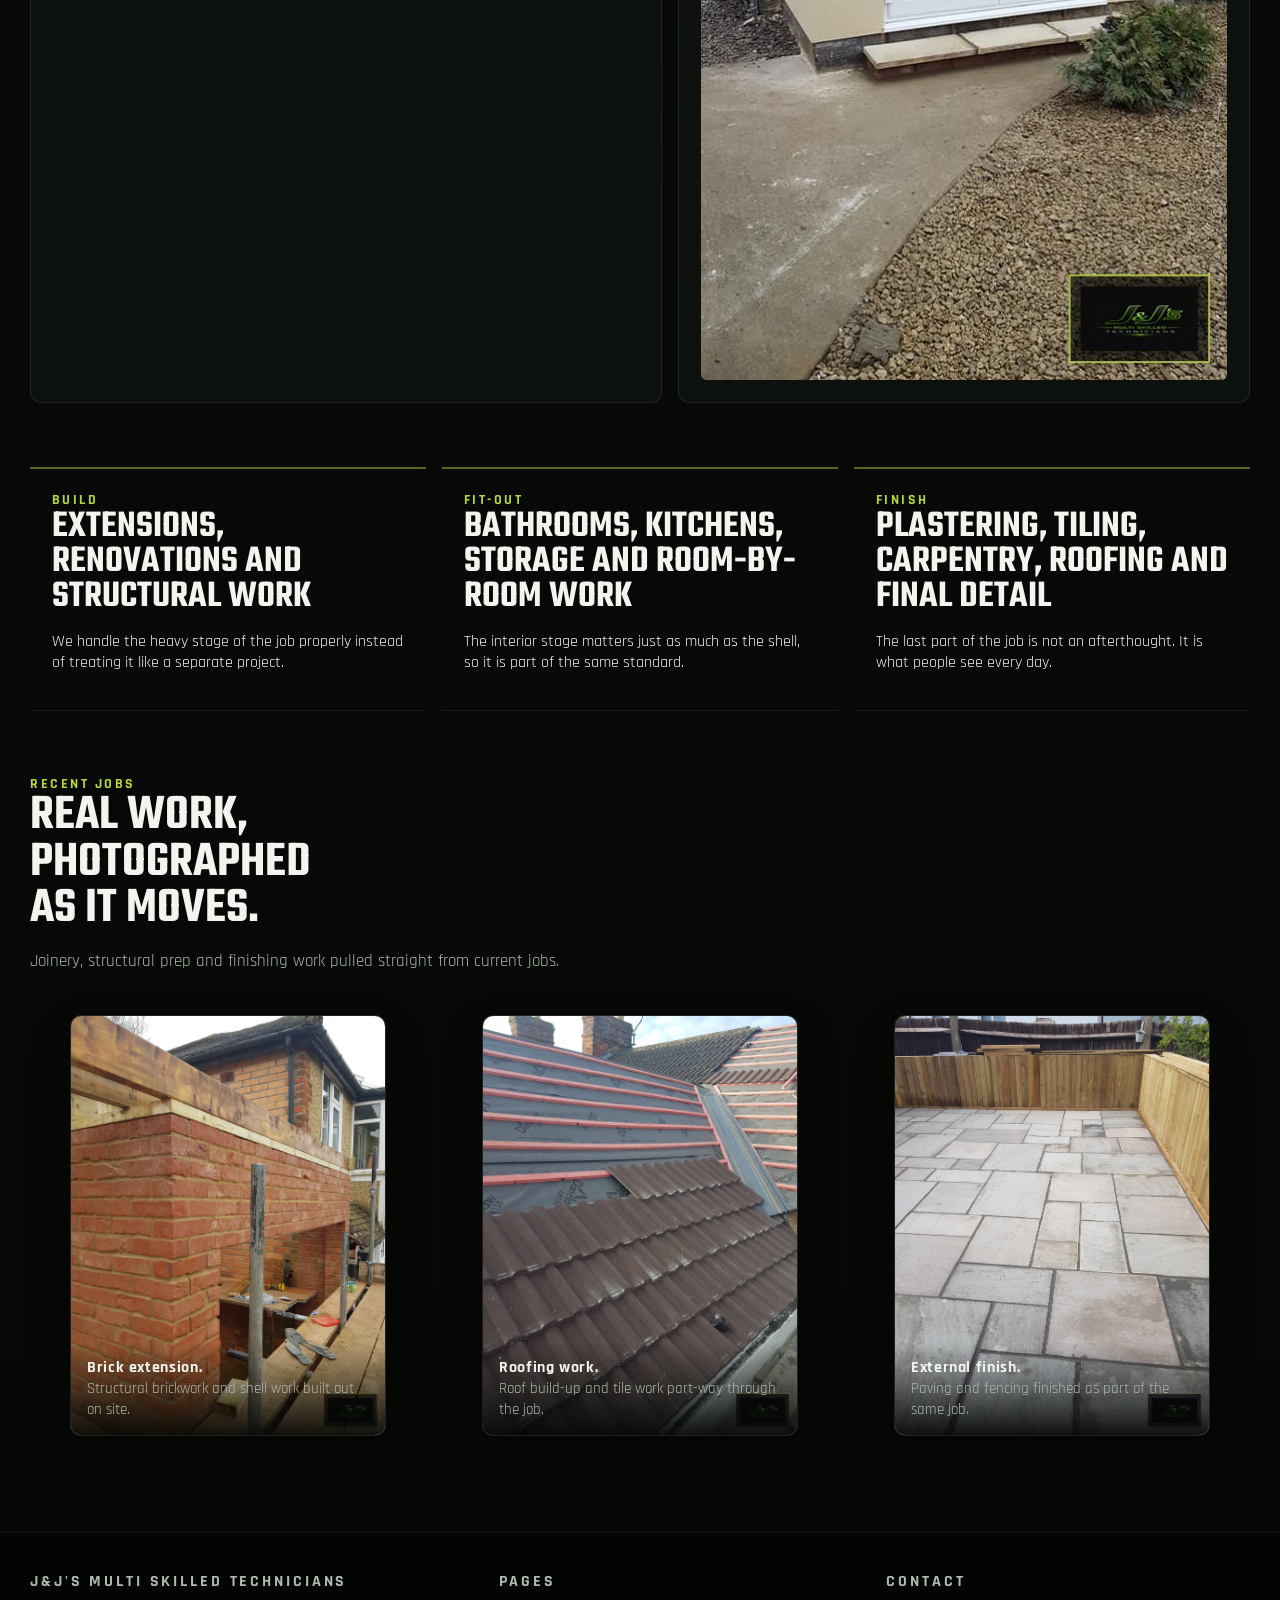
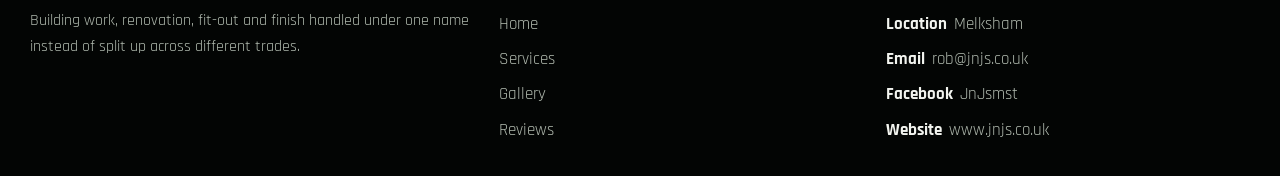
==== commit 90dfa1b4: "Use branded site-pics images across pages" ====
--- a/about.html
+++ b/about.html
@@ -53,8 +53,8 @@
         <h1>We handle the build, the fit-out and the finish.</h1>
         <p class="lead">The jobs shown here run from structural work and renovation through to bathrooms, kitchens, plastering, tiling, carpentry and the final details that make the finish look right.</p>
       </div>
-      <div class="page-hero__media work-frame" data-reveal>
-        <img src="assets/gallery/media-wall.jpg" alt="Internal fit-out and media wall work">
+      <div class="page-hero__media work-frame work-frame--stamped" data-reveal>
+        <img src="assets/branded-work/kitchen-fitout.jpg" alt="Kitchen fit-out in progress">
       </div>
     </section>
 
@@ -66,8 +66,8 @@
           <p>The jobs that suit us are the ones that need more than one trade and need the work to stay joined up. We are not interested in a messy handover where the finish gets treated like somebody else&apos;s problem.</p>
           <p>If the job needs structural work, bathrooms, kitchens, plastering, tiling, carpentry and final detailing, we would rather keep that standard in one place.</p>
         </div>
-        <div class="split-media work-frame" data-reveal>
-          <img src="assets/gallery/share-house-front.jpg" alt="Exterior house project in progress">
+        <div class="split-media work-frame work-frame--stamped" data-reveal>
+          <img src="assets/branded-work/porch-finish.jpg" alt="Finished porch extension">
         </div>
       </div>
     </section>
@@ -99,17 +99,17 @@
         <p class="section-copy">Joinery, structural prep and finishing work pulled straight from current jobs.</p>
       </div>
       <div class="preview-grid preview-grid--three">
-        <figure class="image-card" data-reveal>
-          <img src="assets/site-gallery/20251016_182039.jpg" alt="Built storage and joinery in progress">
-          <figcaption><strong>Joinery work.</strong><span>Built storage and fitted detail taking shape.</span></figcaption>
+        <figure class="image-card image-card--stamped" data-reveal>
+          <img src="assets/branded-work/brick-extension.jpg" alt="Brick extension build in progress">
+          <figcaption><strong>Brick extension.</strong><span>Structural brickwork and shell work built out on site.</span></figcaption>
         </figure>
-        <figure class="image-card" data-reveal>
-          <img src="assets/site-gallery/IMG-20250511-WA0012.jpeg" alt="Floor opening with services exposed">
-          <figcaption><strong>Floor and services.</strong><span>Structural opening and service routing on site.</span></figcaption>
+        <figure class="image-card image-card--stamped" data-reveal>
+          <img src="assets/branded-work/roofing-finish.jpg" alt="Roofing work in progress">
+          <figcaption><strong>Roofing work.</strong><span>Roof build-up and tile work part-way through the job.</span></figcaption>
         </figure>
-        <figure class="image-card" data-reveal>
-          <img src="assets/site-gallery/20250820_120455.jpg" alt="Fresh plaster and internal finishing around a roof window">
-          <figcaption><strong>Finishing stage.</strong><span>Plaster and detail work moving toward the final finish.</span></figcaption>
+        <figure class="image-card image-card--stamped" data-reveal>
+          <img src="assets/branded-work/patio-finish.jpg" alt="Patio paving and fencing finish">
+          <figcaption><strong>External finish.</strong><span>Paving and fencing finished as part of the same job.</span></figcaption>
         </figure>
       </div>
     </section>
--- a/styles.css
+++ b/styles.css
@@ -801,6 +801,12 @@
   pointer-events: none;
 }
 
+.work-frame--stamped::before,
+.image-card--stamped::before,
+.photo-card--stamped::before {
+  content: none;
+}
+
 .info-grid {
   grid-template-columns: repeat(3, minmax(0, 1fr));
 }
